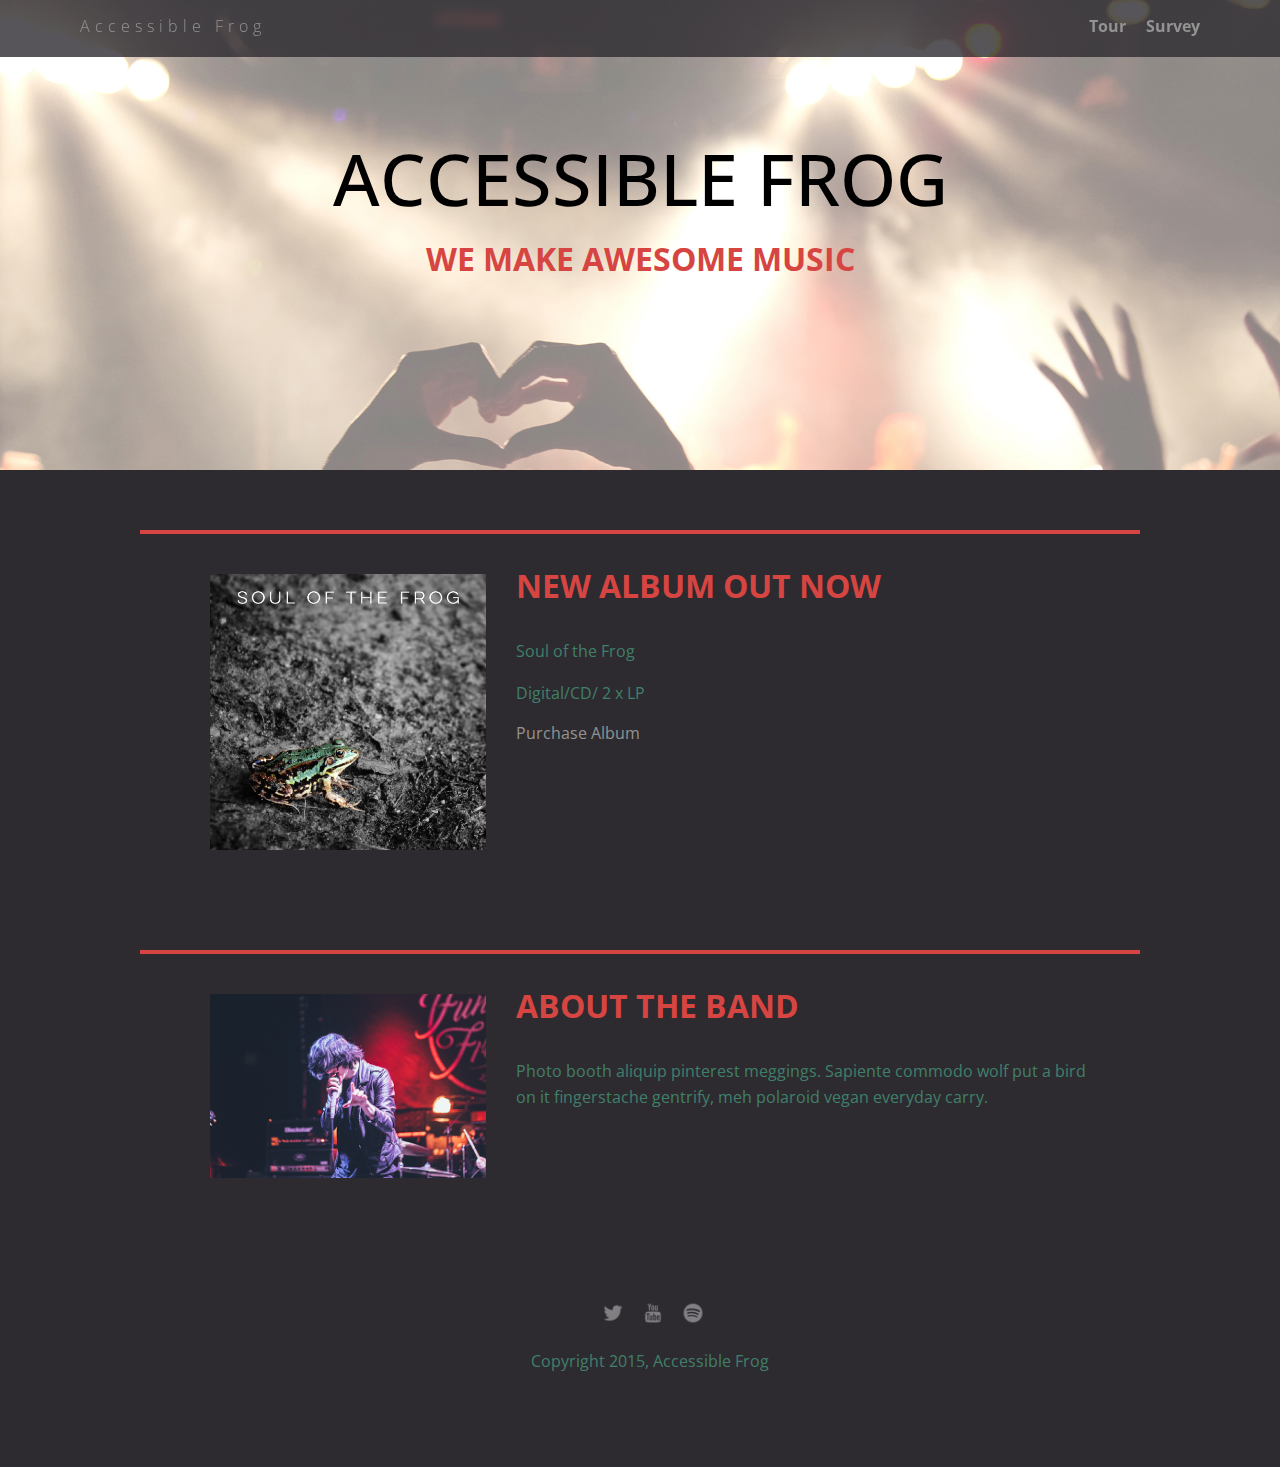
==== access/index.html @ e0183d66 "added project" ====
<!doctype html>
<html lang="en">
  <head>
      <meta charset="utf-8">
      <link href="css/styles.css" rel="stylesheet" type="text/css" />
      <meta name="viewport" content="width=device-width, initial-scale=1, maximum-scale=1, user-scalable=0"/>
      <link href='https://fonts.googleapis.com/css?family=Open+Sans:400,300,600' rel='stylesheet' type='text/css'>
      <title>Accessible Frog</title>
  </head>

  <body>
    <div class="main-nav">
      <ul class="nav">
        <li class="name"><a href="#">Accessible Frog</a></li>
        <li><a href="tour.html">Tour</a></li>
        <li><a href="survey.html">Survey</a></li>
      </ul>
    </div>

    <header>
      <h1>ACCESSIBLE FROG</h1>
      <h2 class="heading">we make awesome music</h2>
    </header>

    <main>
      <div class="card">
        <div class="flex">
          <img class="photo" src= "img/soul_of_the_frog.jpg" alt="cover from soul of the frog album">
          <div class="information">
            <h3 class="heading">New album out now</h3>
            <p>Soul of the Frog</p>
            <p>Digital/CD/ 2 x LP</p>
            <a href="#" class="buy">Purchase Album</a>
          </div>
        </div>
      </div>

      <div class="card">
        <div class="flex">
          <img class="photo" src= "img/lead_singer.jpg" alt="picture of lead singer">
          <div class="information">
            <h3 class="heading">About the band</h3>
            <p>Photo booth aliquip pinterest meggings. Sapiente commodo wolf put a bird on it fingerstache gentrify, meh polaroid vegan everyday carry.</p>
          </div>
        </div>
      </div>
    </main>

    <footer>
      <ul>
        <li><a href="#" class="social twitter"></a></li>
        <li><a href="#" class="social youtube"></a></li>
        <li><a href="#" class="social spotify"></a></li>
      </ul>
      <p class="copyright">Copyright 2015, Accessible Frog</p>
    </footer>

  </body>
</html>
---- access/css/styles.css ----
/*  Excanged Colors
    
    old:  #3A6355       new:  #40806a
    old:  #781125       new:  #D64541      
    old:  #96731A       new:  #AF8518
    old:  #999          new:  #939393  hover: E8E8E8 

*/

/* Global Layout Set-up */
* {
  box-sizing: border-box;
}

body {
  margin: 0;
  padding: 0;
  text-align: center;
  font-family: 'Open Sans', sans-serif;
  color: #40806a; /*#3A6355*/
  background: #2d2b30; /*#2d2b30*/
}
 
h1 {
  margin: 4.3rem 0 auto;
  font-size: 4.5rem;
  color: black;
  font-weight: 500;
}
/* Link Styles */

a {
  text-decoration: none;
  color: #939393; /*#999*/
}

a:hover {
  color: #E8E8E8; /*#999*/
}

/* Section Styles */

.main-nav {
  width: 100%;
  background: rgba(45, 43, 48, 0.8); /*#2d2b30*/
  min-height: 30px;
  padding: 10px;
  position: fixed;
  text-align: center;
}

.nav {
  display: flex;
  justify-content: space-around;
  font-weight: 700;
  list-style-type: none;
  margin: 0 auto;
  padding: 0;
}

.nav .name {
  display: block;
  margin-right: auto;
  color: white;
  letter-spacing: 5px;
}

.nav li {
  padding: 5px 10px 10px 10px;
}

.nav a {
  transition: all .5s;
}

.nav a:hover {
  color: #E8E8E8; /* white */
}

header {
  text-align: center;
  background: url('../img/concert02_no_text.jpg') no-repeat top center ;
  background-size: cover;
  overflow: hidden;
  padding-top: 60px;
  height: 350px;
}

/*
.tag {
  color: black;
  padding: 10px;
  letter-spacing: 5px;
}
*/

.name{
  font-weight: 300;
}

/*
header .name{
font-size: 3em;
}
*/

/*
.tagline {
  font-weight: 600;
  padding: 20px;
  text-transform: uppercase;
  color: yellow; #781125
}
*/

.card {
  margin: 30px;
  padding: 20px 40px 40px;
  text-align: left;
  border-top: 4px solid #D64541; /*#781125*/
  clear: both;
}
.card:hover {
  border-color: #AF8518; /*#96731A*/
}


.photo{
  display: block;
  width: 200px;
  height: 0%;
  margin: 0 auto;
}

.information{
  width: 100%;
  text-align: center;
  /*display: inline-block;
  position: absolute;*/
}

.heading{
  font-size: 2em;
  text-transform: uppercase;
  color: #D64541; /*#781125*/
  margin-top: 10px;
}

/* Footer styles */

footer {
  width: 100%;
  min-height: 30px;
  padding: 20px 0 40px 20px;
}

footer .copyright {
  top: -8px;
  font-size: .75em;
}

footer ul {
  list-style-type: none;
  margin: 0;
  padding: 0;
}

footer ul li {
  display: inline-block;
}

a.social {
  display: inline-block;
  margin-left: 5px;
  width: 30px;
  height: 30px;
  background-size: 30px 30px;
  opacity: .4;
  transition: all .5s;
}

a.twitter {
  background-image: url(../img/twitter-32.png);
}

a.youtube {
  background-image: url(../img/youtube-32.png);
}

a.spotify {
  background-image: url(../img/spotify-32.png);
}

a.social:hover {
  opacity: 1;
}
.clearfix {
  clear: both;
}

/* Styles for larger screens */
@media screen and (min-width: 840px) {

  .flex {
    display: -ms-flexbox;      /* TWEENER - IE 10 */
    display: flex;
    max-width: 1200px;
    -ms-flex-pack: distribute;
  }

  header {
    min-height: 470px;
  }

  .nav {
    max-width: 1200px;
    padding: 0 30px;
  }


  main {
    padding-top: 20px;
  }

  main p {
    line-height: 1.6em;
  }

  .card{
    margin: 40px auto;
    padding: 20px 40px 40px;
    width: 80%;
    max-width: 1000px;
  }

  .photo{
    width: 30%;
    margin: 20px 30px;
  }

  .information{
    text-align: left;
  }

  footer {
    font-size: 1.3em;
    max-width: 1200px;
    margin: 40px auto;
  }
}
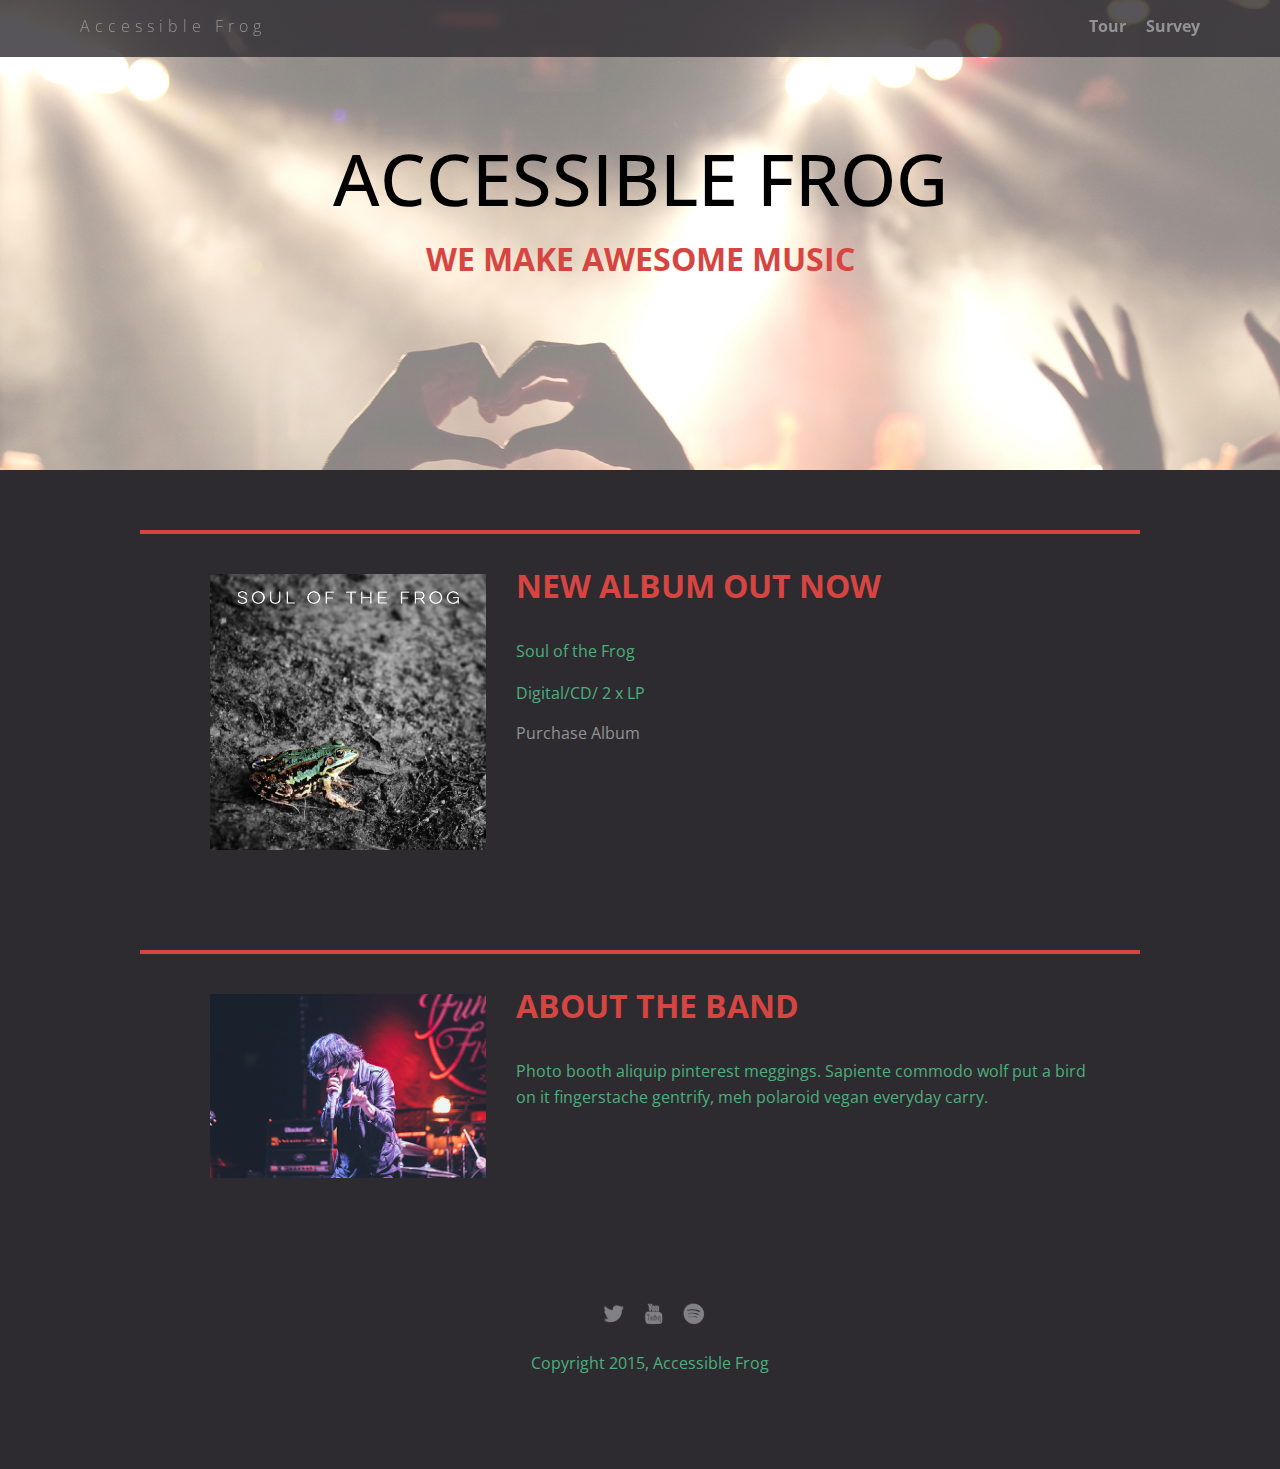
==== commit 9e6d7ae0: "adding new project basic php website" ====
--- a/access/index.html
+++ b/access/index.html
@@ -1,15 +1,14 @@
 <!doctype html>
 <html lang="en">
   <head>
-      <meta charset="utf-8">
+      <meta name="viewport" charset="utf-8" content="text/html" width=device-width, initial-scale=1, maximum-scale=1, user-scalable=0/>
+      <link href='https://fonts.googleapis.com/css?family=Open+Sans:400,300,600' rel='stylesheet' type='text/css'>
       <link href="css/styles.css" rel="stylesheet" type="text/css" />
-      <meta name="viewport" content="width=device-width, initial-scale=1, maximum-scale=1, user-scalable=0"/>
-      <link href='https://fonts.googleapis.com/css?family=Open+Sans:400,300,600' rel='stylesheet' type='text/css'>
       <title>Accessible Frog</title>
   </head>
 
   <body>
-    <div class="main-nav">
+    <div class="main-nav" role="navigation">
       <ul class="nav">
         <li class="name"><a href="#">Accessible Frog</a></li>
         <li><a href="tour.html">Tour</a></li>
@@ -22,7 +21,7 @@
       <h2 class="heading">we make awesome music</h2>
     </header>
 
-    <main>
+    <main role="main">
       <div class="card">
         <div class="flex">
           <img class="photo" src= "img/soul_of_the_frog.jpg" alt="cover from soul of the frog album">
@@ -46,11 +45,11 @@
       </div>
     </main>
 
-    <footer>
+    <footer role="contentinfo">
       <ul>
-        <li><a href="#" class="social twitter"></a></li>
-        <li><a href="#" class="social youtube"></a></li>
-        <li><a href="#" class="social spotify"></a></li>
+        <li><a href="#" class="social twitter"><img src= "img/twitter-32.png" alt="twitter icon"></a></li>
+        <li><a href="#" class="social youtube"><img src= "img/youtube-32.png" alt="youtube icon"></a></li>
+        <li><a href="#" class="social spotify"><img src= "img/spotify-32.png" alt="spotify icon"></a></li>
       </ul>
       <p class="copyright">Copyright 2015, Accessible Frog</p>
     </footer>
--- a/access/css/styles.css
+++ b/access/css/styles.css
@@ -1,6 +1,6 @@
 /*  Excanged Colors
     
-    old:  #3A6355       new:  #40806a
+    old:  #3A6355       new:  #4DAF7C  
     old:  #781125       new:  #D64541      
     old:  #96731A       new:  #AF8518
     old:  #999          new:  #939393  hover: E8E8E8 
@@ -17,7 +17,7 @@
   padding: 0;
   text-align: center;
   font-family: 'Open Sans', sans-serif;
-  color: #40806a; /*#3A6355*/
+  color: #4DAF7C; /*#3A6355*/
   background: #2d2b30; /*#2d2b30*/
 }
  
@@ -27,6 +27,7 @@
   color: black;
   font-weight: 500;
 }
+
 /* Link Styles */
 
 a {
@@ -86,32 +87,9 @@
   height: 350px;
 }
 
-/*
-.tag {
-  color: black;
-  padding: 10px;
-  letter-spacing: 5px;
-}
-*/
-
 .name{
   font-weight: 300;
 }
-
-/*
-header .name{
-font-size: 3em;
-}
-*/
-
-/*
-.tagline {
-  font-weight: 600;
-  padding: 20px;
-  text-transform: uppercase;
-  color: yellow; #781125
-}
-*/
 
 .card {
   margin: 30px;
@@ -123,7 +101,6 @@
 .card:hover {
   border-color: #AF8518; /*#96731A*/
 }
-
 
 .photo{
   display: block;
